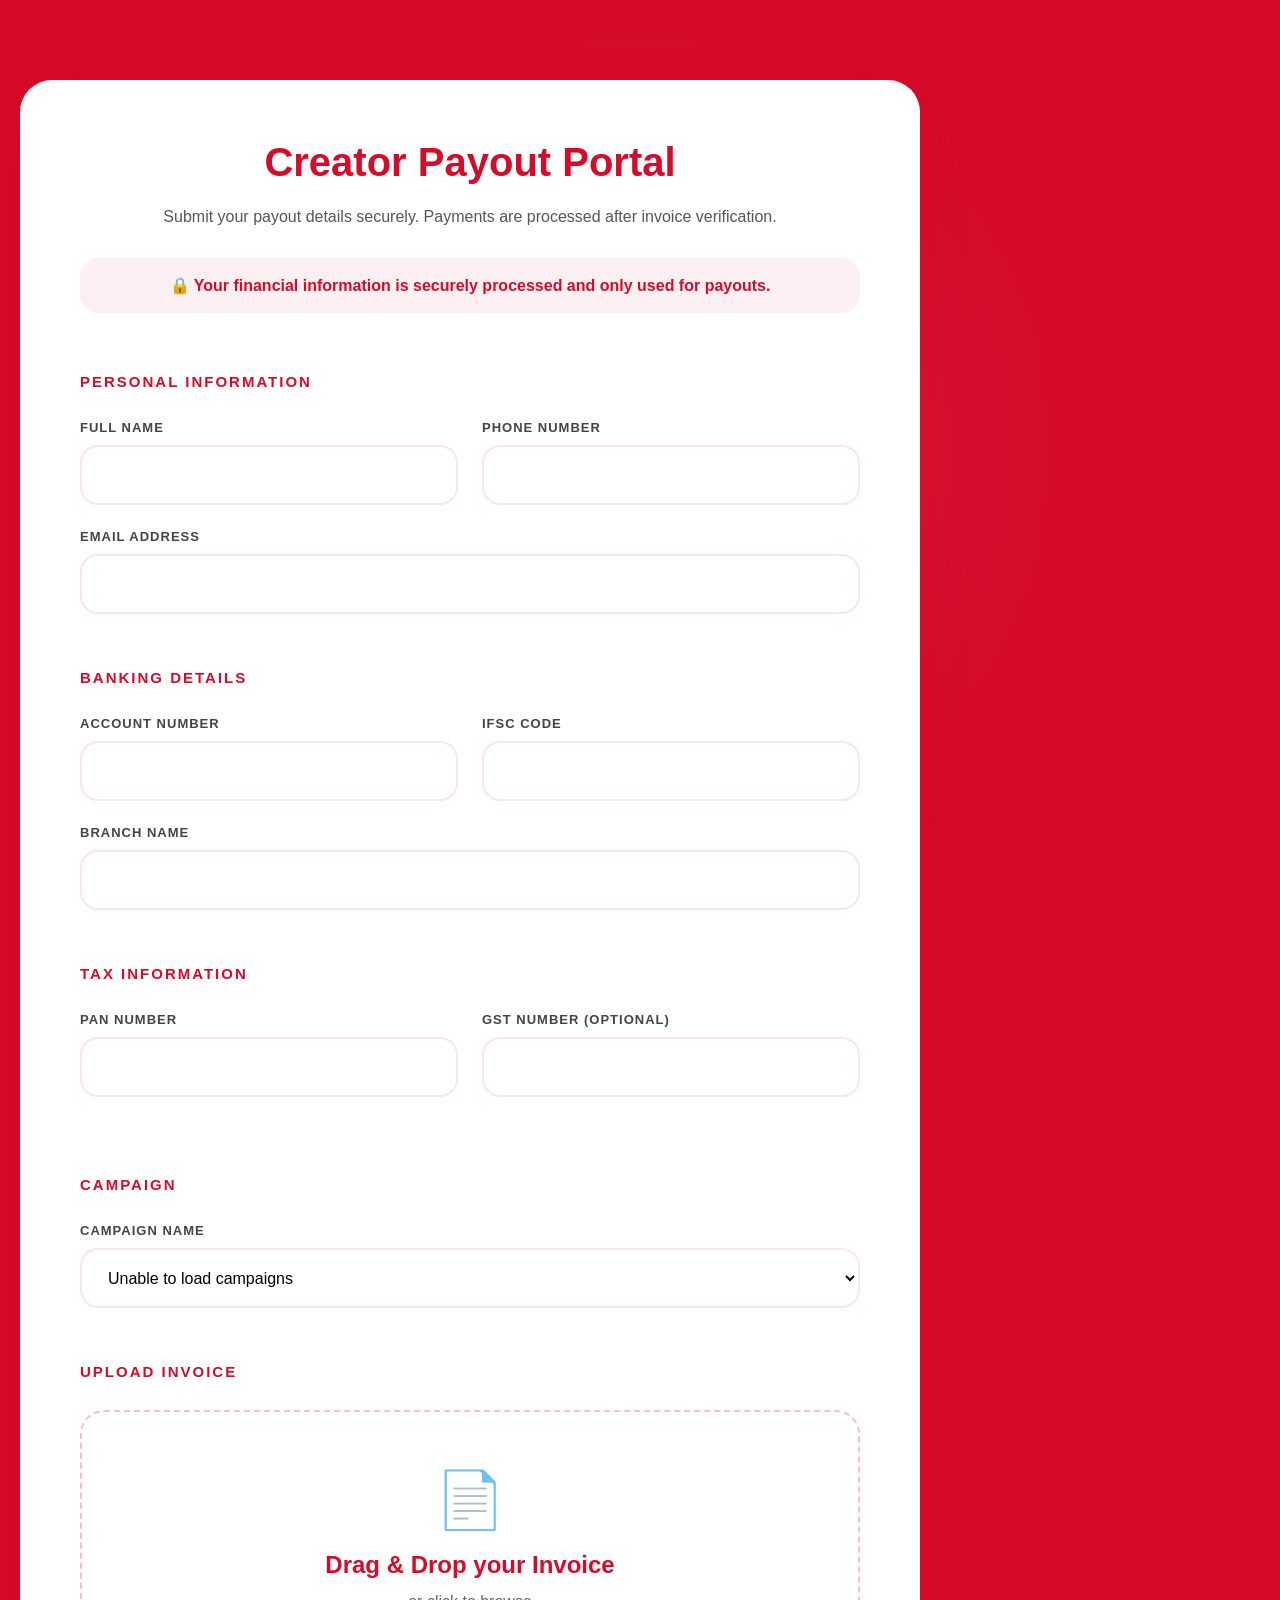
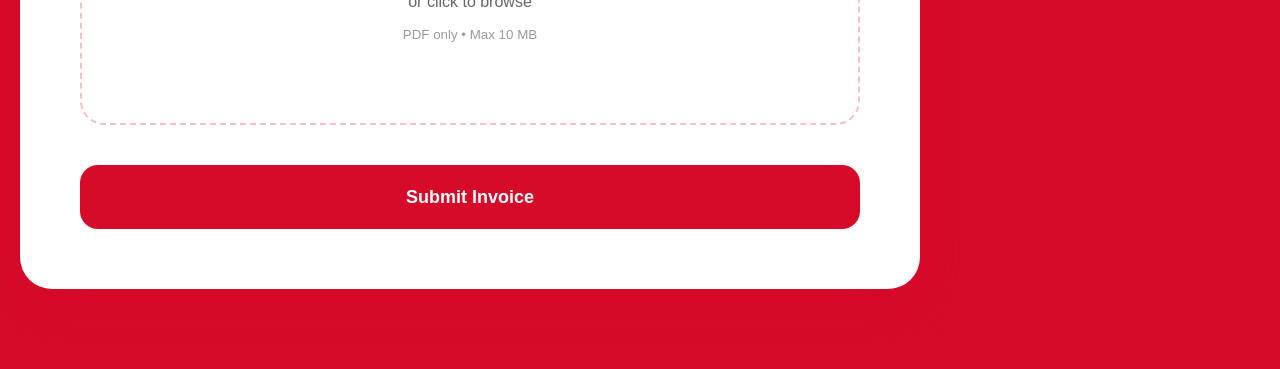
==== index.html @ 98199d37 "Update index.html" ====
<!DOCTYPE html>
<html lang="en">
<head>

<!-- Google tag (gtag.js) -->
<script async src="https://www.googletagmanager.com/gtag/js?id=G-RPT6CRWZQ0"></script>
<script>
  window.dataLayer = window.dataLayer || [];
  function gtag(){dataLayer.push(arguments);}
  gtag('js', new Date());

  gtag('config', 'G-RPT6CRWZQ0');
</script>
  
<meta charset="UTF-8">
<meta name="viewport" content="width=device-width, initial-scale=1.0">

<title>Speed Dial Club</title>

<link rel="icon" type="image/x-icon" href="favicon.ico">

<link rel="stylesheet" href="css/global.css">
<link rel="stylesheet" href="css/layout.css">
<link rel="stylesheet" href="css/menu.css">
<link rel="stylesheet" href="css/routes.css">
<link rel="stylesheet" href="css/ipl.css">
<link rel="stylesheet" href="css/creator-payout.css">
<link rel="stylesheet" href="css/thank-you.css">

</head>

<body>

<button class="menu-btn" onclick="toggleMenu()">
<span></span>
<span></span>
<span></span>
</button>

<div class="container">

<img src="assets/logos/SDC Logo.png" class="logo">

<div>
<span class="text" id="text"></span>
<span class="cursor"></span>
</div>

</div>

<!-- IPL Hidden Page -->

<div class="page" data-route="ipl-tickets">

<img src="assets/logos/SDC Logo.png" class="ipl-logo">

<div class="ipl-title">
</div>

<a
  href="https://luma.com/event/evt-CJSnsv3YNAJ9x4G"
  class="luma-checkout--button"
  data-luma-action="checkout"
  data-luma-event-id="evt-CJSnsv3YNAJ9x4G"
>
  Click here to Confirm your Tickets
</a>

<script id="luma-checkout" src="https://embed.lu.ma/checkout-button.js"></script>

</div>

 <div class="page" data-route="creator-payout-portal">

    <div class="payout-card">

        <header class="page-header">

            <h1>Creator Payout Portal</h1>

            <p>
                Submit your payout details securely. Payments are processed after invoice verification.
            </p>

            <div class="security-banner">
                🔒 Your financial information is securely processed and only used for payouts.
            </div>

        </header>

        <form id="creatorPayoutForm">

            <!-- PERSONAL -->

            <section class="form-section">

                <h2>Personal Information</h2>

                <div class="grid two-column">

                    <div class="input-group">
                        <label for="fullName">Full Name</label>
                        <input id="fullName" type="text" autocomplete="name" required>
                    </div>

                    <div class="input-group">
                        <label for="phone">Phone Number</label>
                        <input id="phone" type="tel" autocomplete="tel" required>
                    </div>

                </div>

                <div class="input-group">

                    <label for="email">Email Address</label>

                    <input
                        id="email"
                        type="email"
                        autocomplete="email"
                        required>

                </div>

            </section>

            <!-- BANK -->

            <section class="form-section">

                <h2>Banking Details</h2>

                <div class="grid two-column">

                    <div class="input-group">
                        <label for="accountNumber">Account Number</label>
                        <input id="accountNumber" type="text" required>
                    </div>

                    <div class="input-group">
                        <label for="ifsc">IFSC Code</label>
                        <input id="ifsc" type="text" required>
                    </div>

                </div>

                <div class="input-group">

                    <label for="branch">Branch Name</label>

                    <input
                        id="branch"
                        type="text"
                        required>

                </div>

            </section>

            <!-- TAX -->

            <section class="form-section">

                <h2>Tax Information</h2>

                <div class="grid two-column">

                    <div class="input-group">
                        <label for="pan">PAN Number</label>
                        <input id="pan" type="text" required>
                    </div>

                    <div class="input-group">
                        <label for="gst">GST Number (Optional)</label>
                        <input id="gst" type="text">
                    </div>

                </div>

            </section>

            <!-- CAMPAIGN -->

            <section class="form-section">

                <h2>Campaign</h2>

                <div class="input-group">

                    <label for="campaign">Campaign Name</label>

                    <select id="campaign" required>

                        <option value="">
                            Loading Campaigns...
                        </option>

                    </select>

                </div>

            </section>

            <!-- INVOICE -->

            <section class="form-section">

                <h2>Upload Invoice</h2>

                <label class="upload-box" for="invoice">

                    <div class="upload-content">

                        <div class="upload-icon">📄</div>

                        <h3>Drag & Drop your Invoice</h3>

                        <p>or click to browse</p>

                        <small>PDF only • Max 10 MB</small>

                        <div
                            id="selectedFile"
                            class="selected-file">
                        </div>

                    </div>

                    <input
                        id="invoice"
                        type="file"
                        accept="application/pdf"
                        hidden>

                </label>

            </section>

            <button
                id="submitBtn"
                type="submit">

                Submit Invoice

            </button>

        </form>

    </div>

</div>

<div class="page" data-route="thank-you">

    <section class="thank-you-page">

        <div id="confetti-container"></div>

        <div class="thank-you-card">

            <div class="success-icon">
                ✓
            </div>

            <h1>
                Thank you for submitting your details!
            </h1>

            <p>
                Your invoice will be processed within
                <strong>10–15 days</strong>,
                unless communicated otherwise.
            </p>

            <a href="https://www.speedialclub.in/" class="thank-you-btn">
                Back to Home
            </a>

        </div>

    </section>

</div>

<div class="footer">
© 2026 Speed Dial Club
</div>

<div class="contact-panel" id="contactPanel">

<div class="contact-header"></div>

<img src="assets/logos/SDC Logo.png" class="contact-logo">

<div class="contact-links">

<a href="https://www.instagram.com/speedialclub" target="_blank">
<img src="assets/icons/instagram.png" class="icon">
Speed Dial Club
</a>

<a href="mailto:contact@speedialclub.in">
<img src="assets/icons/email.png" class="icon">
contact@speedialclub.in
</a>

<a href="tel:+917899497320">
<img src="assets/icons/phone.png" class="icon">
+91 7899497320
</a>

</div>

</div>

<div class="menu-overlay" id="menuOverlay" onclick="toggleMenu()"></div>
<script src="api/config.js"></script>
<script src="api/service.js"></script>

<script src="js/typing.js"></script>
<script src="js/menu.js"></script>
<script src="js/router.js"></script>
<script src="js/ipl.js"></script>
<script src="js/creator-payout.js"></script>
<script src="js/thank-you.js"></script>
<script src="js/app.js"></script>

  
</body>
</html>
---- css/global.css ----
*{
margin:0;
padding:0;
box-sizing:border-box;
}

body{
min-height:100dvh;
display:flex;
justify-content:center;
align-items:center;
background:#D60B2A;
font-family:-apple-system,BlinkMacSystemFont,"SF Pro Display",Helvetica,Arial,sans-serif;
color:white;
overflow:hidden;
}

/* glow */

body::before{
content:"";
position:absolute;
width:700px;
height:700px;
background:radial-gradient(circle, rgba(255,255,255,0.18), transparent 65%);
filter:blur(120px);
animation:glowMove 8s ease-in-out infinite alternate;
}

@keyframes glowMove{
0%{
transform:translate(-150px,-80px);
}

100%{
transform:translate(150px,80px);
}

}
---- css/layout.css ----
.container{
position:relative;
text-align:center;
z-index:2;
max-width:600px;
margin:auto;
}

.logo{
width:clamp(225px,40vw,280px);
height:auto;
display:block;
margin:0 auto 40px auto;
}

.footer{
position:absolute;
bottom:30px;
width:100%;
text-align:center;
font-size:12px;
color:rgba(255,255,255,0.8);
letter-spacing:0.05em;
z-index:2;
}

.text{
font-size:clamp(34px,7vw,60px);
font-weight:600;
letter-spacing:-0.02em;
text-shadow:0 0 20px rgba(255,255,255,0.3);
white-space:nowrap;
}

.cursor{
display:inline-block;
width:4px;
height:clamp(34px,7vw,60px);
background:white;
margin-left:6px;
animation:blink 1.2s infinite;
vertical-align:bottom;
}

@keyframes blink{

0%,50%,100%{
opacity:1;
}

25%,75%{
opacity:0;
}

}
---- css/menu.css ----
.menu-btn{
position:absolute;
top:20px;
left:20px;
width:28px;
height:22px;
display:flex;
flex-direction:column;
justify-content:space-between;
background:none;
border:none;
cursor:pointer;
z-index:20;
}

.menu-btn span{
display:block;
height:3px;
background:white;
border-radius:2px;
transition:.3s;
}

.menu-btn.active span:nth-child(1){
transform:translateY(9px) rotate(45deg);
}

.menu-btn.active span:nth-child(2){
opacity:0;
}

.menu-btn.active span:nth-child(3){
transform:translateY(-9px) rotate(-45deg);
}

.menu-overlay{
position:fixed;
top:0;
left:0;
width:100%;
height:100%;
background:rgba(0,0,0,.35);
backdrop-filter:blur(6px);
opacity:0;
pointer-events:none;
transition:.35s;
z-index:8;
}

.menu-overlay.open{
opacity:1;
pointer-events:auto;
}

.contact-panel{
position:fixed;
top:0;
left:-100%;
width:85%;
max-width:420px;
height:100%;
background:#D60B2A;
padding:40px 30px;
transition:left .35s ease;
z-index:10;
display:flex;
flex-direction:column;
}

.contact-panel.open{
left:0;
}

.contact-header{
margin-bottom:40px;
}

.contact-logo{
width:200px;
align-self:center;
margin-bottom:60px;
}

.contact-links{
display:flex;
flex-direction:column;
gap:28px;
font-size:18px;
}

.contact-links a{
display:flex;
align-items:center;
gap:12px;
color:white;
text-decoration:none;
}

.icon{
width:22px;
height:22px;
object-fit:contain;
}
---- css/routes.css ----
.page{
display:none;
position:absolute;
top:0;
left:0;
width:100%;
min-height:100dvh;
padding:100px 20px 60px;
flex-direction:column;
align-items:center;
overflow-y:auto;
z-index:3;
}

.page.active{
display:flex;
}
---- css/ipl.css ----
.ipl-logo{
width:clamp(200px,35vw,260px);
margin-bottom:40px;
}

.ipl-title{
font-size:clamp(34px,6vw,54px);
font-weight:600;
letter-spacing:-0.03em;
margin-bottom:40px;
text-align:center;
}

.iframe-wrapper{
width:100%;
max-width:720px;
border-radius:20px;
overflow:hidden;
box-shadow:0 20px 60px rgba(0,0,0,.25);
background:white;
}

.iframe-wrapper iframe{
width:100%;
height:720px;
border:none;
background:white;
}
---- css/creator-payout.css ----
/* ==========================================================
   CREATOR PAYOUT PORTAL
========================================================== */

.page[data-route="creator-payout-portal"]{
    width:100%;
    min-height:100vh;
    display:flex;
    justify-content:center;
    align-items:flex-start;
    padding:80px 20px;
    box-sizing:border-box;
}

/* ==========================================================
   CARD
========================================================== */

.payout-card{

    width:100%;
    max-width:900px;

    background:#ffffff;

    border-radius:32px;

    padding:60px;

    box-sizing:border-box;

    box-shadow:
        0 20px 60px rgba(214,11,42,.10),
        0 8px 25px rgba(214,11,42,.08);

}

/* ==========================================================
   HEADER
========================================================== */

.page-header{

    text-align:center;

    margin-bottom:60px;

}

.page-header h1{

    margin:0;

    color:#D60B2A;

    font-family:Inter,sans-serif;

    font-size:40px;

    font-weight:700;

}

.page-header p{

    margin-top:18px;

    color:#555;

    line-height:1.7;

    font-size:16px;

}

.security-banner{

    margin-top:28px;

    padding:18px 22px;

    border-radius:18px;

    background:rgba(214,11,42,.06);

    color:#D60B2A;

    font-weight:600;

}

/* ==========================================================
   SECTION
========================================================== */

.form-section{

    margin-bottom:55px;

}

.form-section:last-of-type{

    margin-bottom:40px;

}

.form-section h2{

    margin-bottom:30px;

    color:#D60B2A;

    font-size:15px;

    text-transform:uppercase;

    letter-spacing:2px;

    font-weight:700;

}

/* ==========================================================
   GRID
========================================================== */

.grid{

    display:grid;

    gap:24px;

}

.two-column{

    grid-template-columns:1fr 1fr;

}

/* ==========================================================
   INPUT GROUP
========================================================== */

.input-group{

    display:flex;

    flex-direction:column;

    margin-bottom:24px;

}

.input-group label{

    margin-bottom:10px;

    color:#444;

    font-size:13px;

    font-weight:600;

    letter-spacing:1px;

    text-transform:uppercase;

}

/* ==========================================================
   INPUTS
========================================================== */

.input-group input,
.input-group select{

    height:60px;

    padding:0 22px;

    border-radius:18px;

    border:2px solid rgba(214,11,42,.10);

    background:#fff;

    font-size:16px;

    font-family:Inter,sans-serif;

    transition:.25s ease;

    outline:none;

    box-sizing:border-box;

}

.input-group input:hover,
.input-group select:hover{

    border-color:rgba(214,11,42,.30);

}

.input-group input:focus,
.input-group select:focus{

    border-color:#D60B2A;

    box-shadow:0 0 0 5px rgba(214,11,42,.10);

    transform:translateY(-2px);

}

/* ==========================================================
   SELECT
========================================================== */

select{

    cursor:pointer;

}

/* ==========================================================
   UPLOAD
========================================================== */

.upload-box{

    display:block;

    cursor:pointer;

    border:2px dashed rgba(214,11,42,.25);

    border-radius:24px;

    transition:.25s ease;

}

.upload-box:hover{

    border-color:#D60B2A;

    transform:translateY(-3px);

}

.upload-content{

    padding:55px 35px;

    text-align:center;

}

.upload-icon{

    font-size:56px;

    margin-bottom:18px;

}

.upload-content h3{

    margin:0;

    color:#D60B2A;

    font-size:24px;

}

.upload-content p{

    margin:14px 0;

    color:#666;

}

.upload-content small{

    color:#999;

}

.selected-file{

    margin-top:25px;

    font-weight:600;

    color:#D60B2A;

}

/* ==========================================================
   BUTTON
========================================================== */

#submitBtn{

    width:100%;

    height:64px;

    border:none;

    border-radius:18px;

    background:#D60B2A;

    color:#fff;

    font-size:18px;

    font-weight:700;

    font-family:Inter,sans-serif;

    cursor:pointer;

    transition:.25s ease;

}

#submitBtn:hover{

    transform:translateY(-3px);

    box-shadow:
        0 15px 35px rgba(214,11,42,.28);

}

#submitBtn:active{

    transform:scale(.98);

}

/* ==========================================================
   RESPONSIVE
========================================================== */

@media(max-width:768px){

.payout-card{

    padding:35px 25px;

    border-radius:24px;

}

.page-header h1{

    font-size:30px;

}

.two-column{

    grid-template-columns:1fr;

}

.upload-content{

    padding:40px 20px;

}

}
---- css/thank-you.css ----
/* ===========================
   Thank You Page
=========================== */

.thank-you-page{

    min-height:100vh;

    display:flex;
    align-items:center;
    justify-content:center;

    padding:80px 24px;

    position:relative;
    overflow:hidden;

    background:#f7f8fb;

}

.thank-you-card{

    width:100%;
    max-width:620px;

    background:#ffffff;

    border-radius:28px;

    padding:60px 48px;

    text-align:center;

    box-shadow:
        0 20px 60px rgba(0,0,0,.08);

    animation:fadeUp .7s ease;

    position:relative;
    z-index:2;

}

.success-icon{

    width:90px;
    height:90px;

    margin:0 auto 28px;

    border-radius:50%;

    background:#16a34a;

    color:#fff;

    display:flex;
    align-items:center;
    justify-content:center;

    font-size:42px;
    font-weight:700;

    animation:pop .55s ease;

}

.thank-you-card h1{

    font-size:2.2rem;

    margin-bottom:18px;

    color:#111827;

    line-height:1.25;

}

.thank-you-card p{

    font-size:1.05rem;

    color:#6b7280;

    line-height:1.8;

    margin-bottom:36px;

}

.thank-you-btn{

    display:inline-flex;

    align-items:center;
    justify-content:center;

    padding:15px 36px;

    border-radius:999px;

    background:#D60B2A;

    color:#fff;

    text-decoration:none;

    font-weight:600;

    transition:.25s;

}

.thank-you-btn:hover{

    background:#b70924;

    transform:translateY(-2px);

}

#confetti-container{

    position:absolute;

    inset:0;

    pointer-events:none;

    overflow:hidden;

}

.confetti{

    position:absolute;

    width:10px;
    height:16px;

    opacity:.9;

    animation:confettiFall linear forwards;

}

@keyframes fadeUp{

    from{

        opacity:0;
        transform:translateY(30px);

    }

    to{

        opacity:1;
        transform:translateY(0);

    }

}

@keyframes pop{

    0%{

        transform:scale(.3);

    }

    70%{

        transform:scale(1.12);

    }

    100%{

        transform:scale(1);

    }

}

@keyframes confettiFall{

    from{

        transform:translateY(-120px) rotate(0deg);

        opacity:1;

    }

    to{

        transform:translateY(110vh) rotate(720deg);

        opacity:0;

    }

}

@media(max-width:768px){

    .thank-you-card{

        padding:42px 28px;

    }

    .thank-you-card h1{

        font-size:1.8rem;

    }

    .success-icon{

        width:72px;
        height:72px;

        font-size:34px;

    }

}
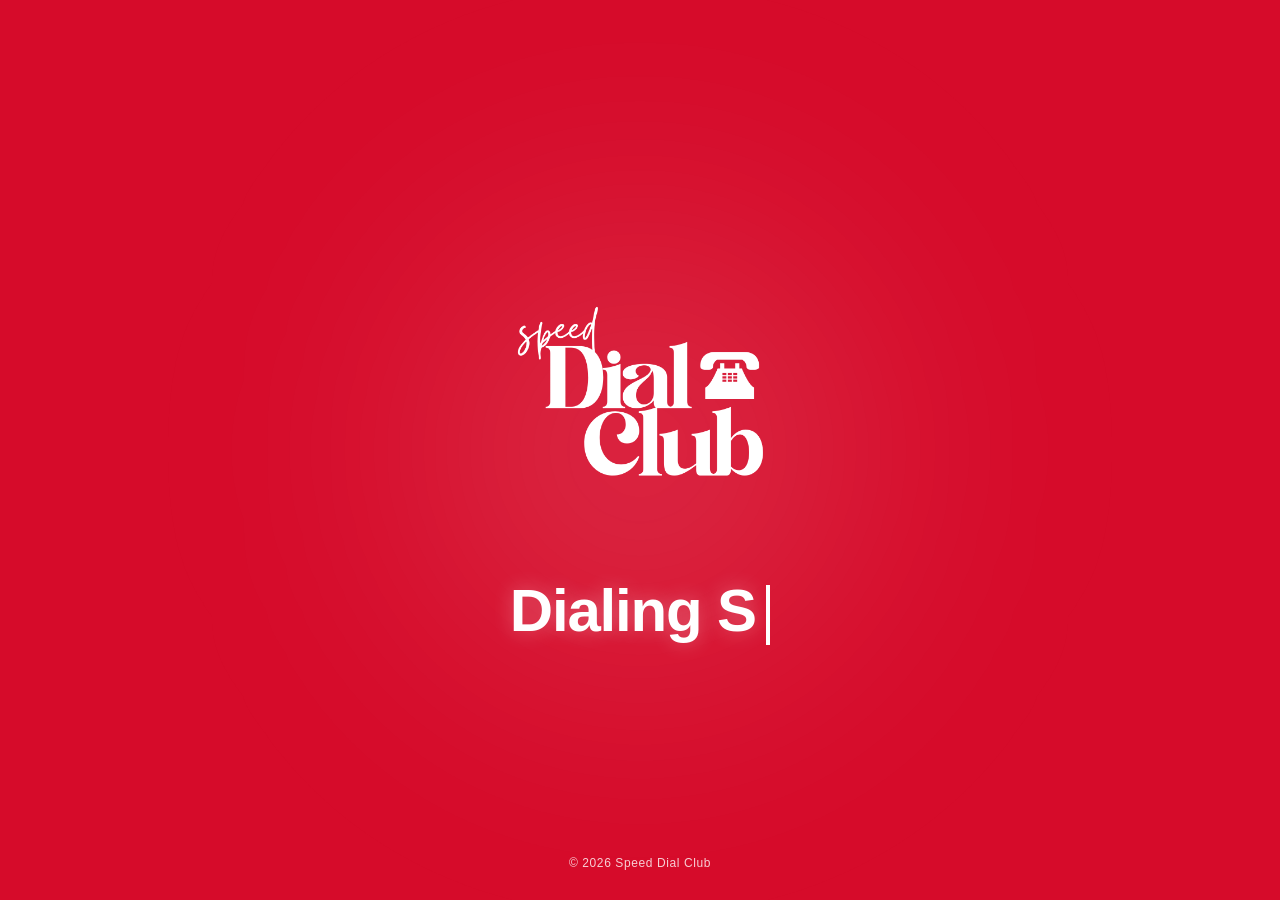
==== commit 0c79f59d: "Update index.html" ====
--- a/index.html
+++ b/index.html
@@ -69,219 +69,7 @@
 <script id="luma-checkout" src="https://embed.lu.ma/checkout-button.js"></script>
 
 </div>
-
- <div class="page" data-route="creator-payout-portal">
-
-    <div class="payout-card">
-
-        <header class="page-header">
-
-            <h1>Creator Payout Portal</h1>
-
-            <p>
-                Submit your payout details securely. Payments are processed after invoice verification.
-            </p>
-
-            <div class="security-banner">
-                🔒 Your financial information is securely processed and only used for payouts.
-            </div>
-
-        </header>
-
-        <form id="creatorPayoutForm">
-
-            <!-- PERSONAL -->
-
-            <section class="form-section">
-
-                <h2>Personal Information</h2>
-
-                <div class="grid two-column">
-
-                    <div class="input-group">
-                        <label for="fullName">Full Name</label>
-                        <input id="fullName" type="text" autocomplete="name" required>
-                    </div>
-
-                    <div class="input-group">
-                        <label for="phone">Phone Number</label>
-                        <input id="phone" type="tel" autocomplete="tel" required>
-                    </div>
-
-                </div>
-
-                <div class="input-group">
-
-                    <label for="email">Email Address</label>
-
-                    <input
-                        id="email"
-                        type="email"
-                        autocomplete="email"
-                        required>
-
-                </div>
-
-            </section>
-
-            <!-- BANK -->
-
-            <section class="form-section">
-
-                <h2>Banking Details</h2>
-
-                <div class="grid two-column">
-
-                    <div class="input-group">
-                        <label for="accountNumber">Account Number</label>
-                        <input id="accountNumber" type="text" required>
-                    </div>
-
-                    <div class="input-group">
-                        <label for="ifsc">IFSC Code</label>
-                        <input id="ifsc" type="text" required>
-                    </div>
-
-                </div>
-
-                <div class="input-group">
-
-                    <label for="branch">Branch Name</label>
-
-                    <input
-                        id="branch"
-                        type="text"
-                        required>
-
-                </div>
-
-            </section>
-
-            <!-- TAX -->
-
-            <section class="form-section">
-
-                <h2>Tax Information</h2>
-
-                <div class="grid two-column">
-
-                    <div class="input-group">
-                        <label for="pan">PAN Number</label>
-                        <input id="pan" type="text" required>
-                    </div>
-
-                    <div class="input-group">
-                        <label for="gst">GST Number (Optional)</label>
-                        <input id="gst" type="text">
-                    </div>
-
-                </div>
-
-            </section>
-
-            <!-- CAMPAIGN -->
-
-            <section class="form-section">
-
-                <h2>Campaign</h2>
-
-                <div class="input-group">
-
-                    <label for="campaign">Campaign Name</label>
-
-                    <select id="campaign" required>
-
-                        <option value="">
-                            Loading Campaigns...
-                        </option>
-
-                    </select>
-
-                </div>
-
-            </section>
-
-            <!-- INVOICE -->
-
-            <section class="form-section">
-
-                <h2>Upload Invoice</h2>
-
-                <label class="upload-box" for="invoice">
-
-                    <div class="upload-content">
-
-                        <div class="upload-icon">📄</div>
-
-                        <h3>Drag & Drop your Invoice</h3>
-
-                        <p>or click to browse</p>
-
-                        <small>PDF only • Max 10 MB</small>
-
-                        <div
-                            id="selectedFile"
-                            class="selected-file">
-                        </div>
-
-                    </div>
-
-                    <input
-                        id="invoice"
-                        type="file"
-                        accept="application/pdf"
-                        hidden>
-
-                </label>
-
-            </section>
-
-            <button
-                id="submitBtn"
-                type="submit">
-
-                Submit Invoice
-
-            </button>
-
-        </form>
-
-    </div>
-
-</div>
-
-<div class="page" data-route="thank-you">
-
-    <section class="thank-you-page">
-
-        <div id="confetti-container"></div>
-
-        <div class="thank-you-card">
-
-            <div class="success-icon">
-                ✓
-            </div>
-
-            <h1>
-                Thank you for submitting your details!
-            </h1>
-
-            <p>
-                Your invoice will be processed within
-                <strong>10–15 days</strong>,
-                unless communicated otherwise.
-            </p>
-
-            <a href="https://www.speedialclub.in/" class="thank-you-btn">
-                Back to Home
-            </a>
-
-        </div>
-
-    </section>
-
-</div>
-
+ 
 <div class="footer">
 © 2026 Speed Dial Club
 </div>
--- a/css/creator-payout.css
+++ b/css/creator-payout.css
@@ -380,3 +380,24 @@
 }
 
 }
+
+
+.input-group{
+    position:relative;
+}
+
+.input-error{
+    border:1px solid #dc2626 !important;
+}
+
+.error-message{
+    display:none;
+    margin-top:6px;
+    font-size:.85rem;
+    color:#dc2626;
+    font-weight:500;
+}
+
+.error-message.show{
+    display:block;
+}
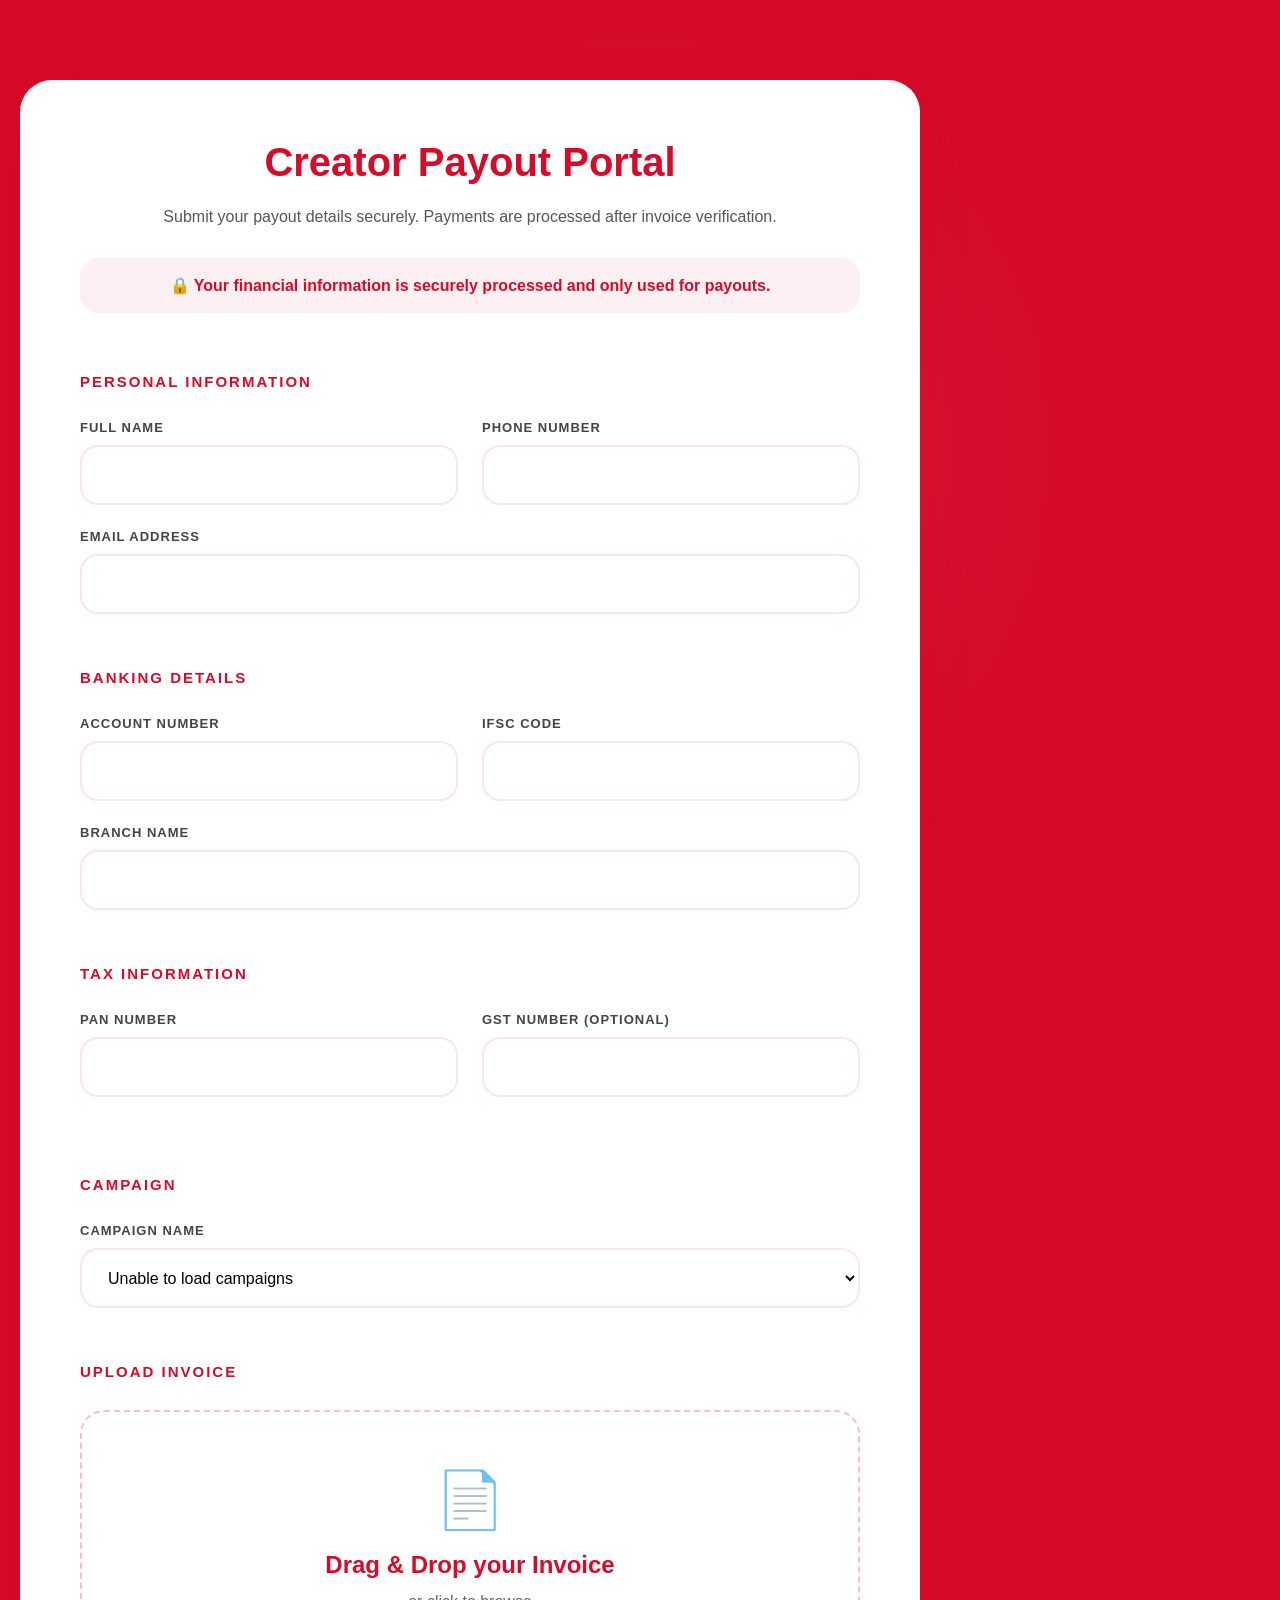
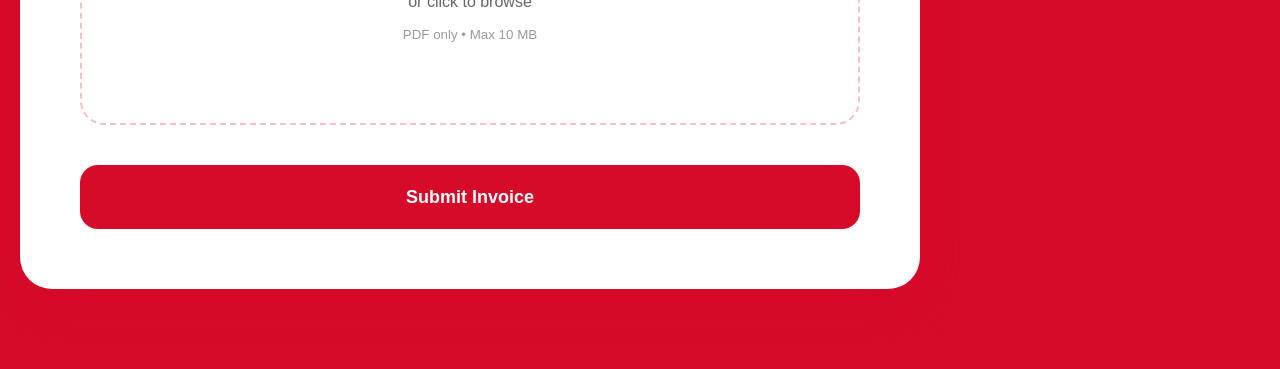
==== commit cffb5d7f: "Update index.html" ====
--- a/index.html
+++ b/index.html
@@ -69,6 +69,229 @@
 <script id="luma-checkout" src="https://embed.lu.ma/checkout-button.js"></script>
 
 </div>
+
+  <div class="page" data-route="creator-payout-portal">
+
+    <div class="payout-card">
+
+        <header class="page-header">
+
+            <h1>Creator Payout Portal</h1>
+
+            <p>
+                Submit your payout details securely. Payments are processed after invoice verification.
+            </p>
+
+            <div class="security-banner">
+                🔒 Your financial information is securely processed and only used for payouts.
+            </div>
+
+        </header>
+
+        <form id="creatorPayoutForm">
+
+            <!-- PERSONAL -->
+
+            <section class="form-section">
+
+                <h2>Personal Information</h2>
+
+                <div class="grid two-column">
+
+                    <div class="input-group">
+                        <label for="fullName">Full Name</label>
+                        <input id="fullName" type="text" autocomplete="name" required>
+                      <div class="error-message"></div>
+                    </div>
+
+                    <div class="input-group">
+                        <label for="phone">Phone Number</label>
+                        <input id="phone" type="tel" autocomplete="tel" required>
+                      <div class="error-message"></div>
+                    </div>
+
+                </div>
+
+                <div class="input-group">
+
+                    <label for="email">Email Address</label>
+
+                    <input
+                        id="email"
+                        type="email"
+                        autocomplete="email"
+                        required>
+                  <div class="error-message"></div>
+
+                </div>
+
+            </section>
+
+            <!-- BANK -->
+
+            <section class="form-section">
+
+                <h2>Banking Details</h2>
+
+                <div class="grid two-column">
+
+                    <div class="input-group">
+                        <label for="accountNumber">Account Number</label>
+                        <input id="accountNumber" type="text" required>
+                      <div class="error-message"></div>
+                    </div>
+
+                    <div class="input-group">
+                        <label for="ifsc">IFSC Code</label>
+                        <input id="ifsc" type="text" required>
+                      <div class="error-message"></div>
+                    </div>
+
+                </div>
+
+                <div class="input-group">
+
+                    <label for="branch">Branch Name</label>
+
+                    <input
+                        id="branch"
+                        type="text"
+                        required>
+                  <div class="error-message"></div>
+
+                </div>
+
+            </section>
+
+            <!-- TAX -->
+
+            <section class="form-section">
+
+                <h2>Tax Information</h2>
+
+                <div class="grid two-column">
+
+                    <div class="input-group">
+                        <label for="pan">PAN Number</label>
+                        <input id="pan" type="text" required>
+                      <div class="error-message"></div>
+                    </div>
+
+                    <div class="input-group">
+                        <label for="gst">GST Number (Optional)</label>
+                        <input id="gst" type="text">
+                      <div class="error-message"></div>
+                    </div>
+
+                </div>
+
+            </section>
+
+            <!-- CAMPAIGN -->
+
+            <section class="form-section">
+
+                <h2>Campaign</h2>
+
+                <div class="input-group">
+
+                    <label for="campaign">Campaign Name</label>
+
+                    <select id="campaign" required>
+
+                        <option value="">
+                            Loading Campaigns...
+                        </option>
+
+                    </select>
+                  <div class="error-message"></div>
+
+                </div>
+
+            </section>
+
+            <!-- INVOICE -->
+
+            <section class="form-section">
+
+                <h2>Upload Invoice</h2>
+
+                <label class="upload-box" for="invoice">
+
+                    <div class="upload-content">
+
+                        <div class="upload-icon">📄</div>
+
+                        <h3>Drag & Drop your Invoice</h3>
+
+                        <p>or click to browse</p>
+
+                        <small>PDF only • Max 10 MB</small>
+
+                        <div
+                            id="selectedFile"
+                            class="selected-file">
+                        </div>
+                      
+
+                    </div>
+
+                    <input
+                        id="invoice"
+                        type="file"
+                        accept="application/pdf"
+                        hidden>
+                  <div class="error-message"></div>
+
+                </label>
+
+            </section>
+
+            <button
+                id="submitBtn"
+                type="submit">
+
+                Submit Invoice
+
+            </button>
+
+        </form>
+
+    </div>
+
+</div>
+
+<div class="page" data-route="thank-you">
+
+    <section class="thank-you-page">
+
+        <div id="confetti-container"></div>
+
+        <div class="thank-you-card">
+
+            <div class="success-icon">
+                ✓
+            </div>
+
+            <h1>
+                Thank you for submitting your details!
+            </h1>
+
+            <p>
+                Your invoice will be processed within
+                <strong>10–15 days</strong>,
+                unless communicated otherwise.
+            </p>
+
+            <a href="https://www.speedialclub.in/" class="thank-you-btn">
+                Back to Home
+            </a>
+
+        </div>
+
+    </section>
+
+</div>
  
 <div class="footer">
 © 2026 Speed Dial Club
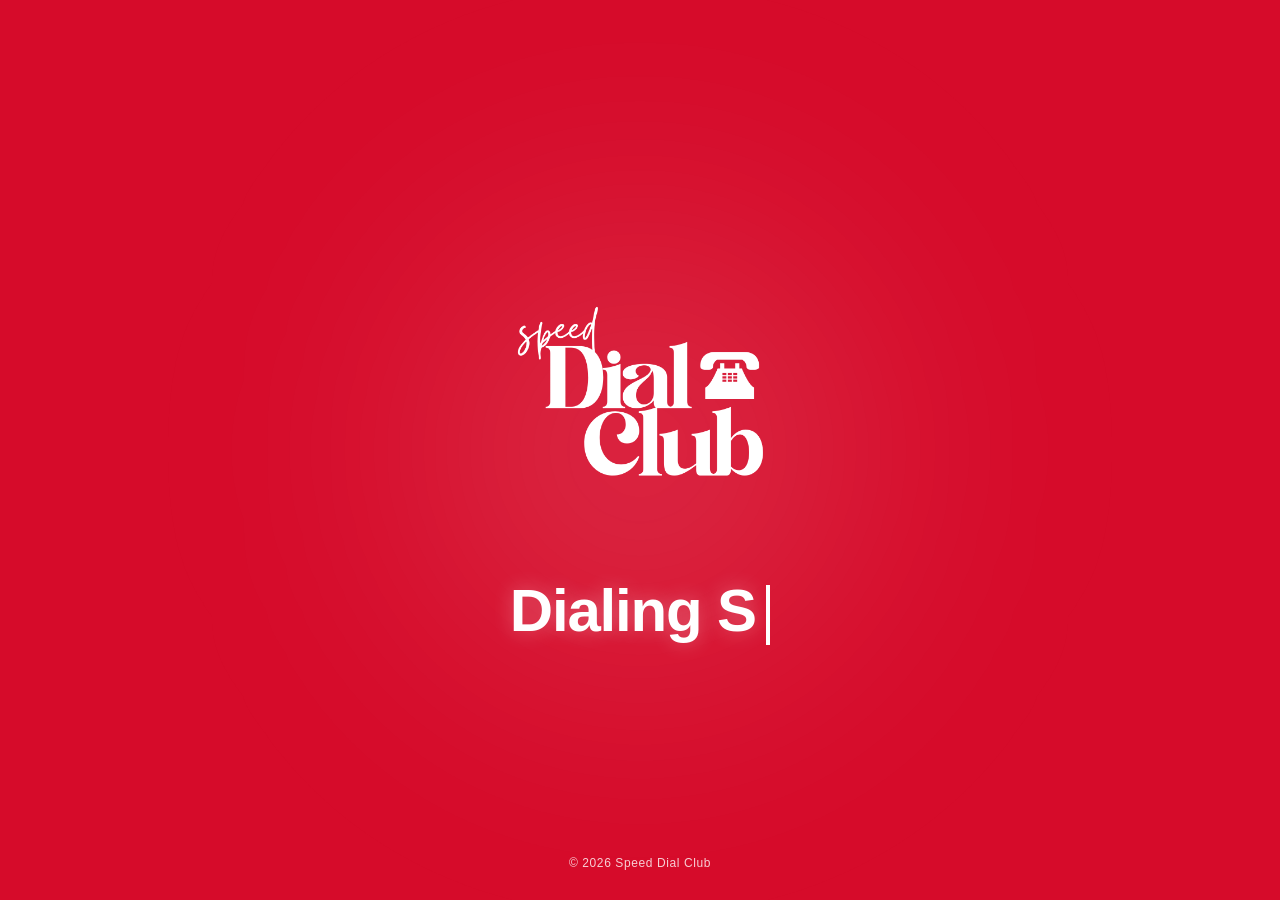
==== commit e90712dd: "Update index.html" ====
--- a/index.html
+++ b/index.html
@@ -1,9 +1,9 @@
 <!DOCTYPE html>
+
 <html lang="en">
 <head>
-
 <!-- Google tag (gtag.js) -->
-<script async src="https://www.googletagmanager.com/gtag/js?id=G-RPT6CRWZQ0"></script>
+<script async="" src="https://www.googletagmanager.com/gtag/js?id=G-RPT6CRWZQ0"></script>
 <script>
   window.dataLayer = window.dataLayer || [];
   function gtag(){dataLayer.push(arguments);}
@@ -11,331 +11,73 @@
 
   gtag('config', 'G-RPT6CRWZQ0');
 </script>
-  
-<meta charset="UTF-8">
-<meta name="viewport" content="width=device-width, initial-scale=1.0">
+<meta charset="utf-8"/>
+<meta content="width=device-width, initial-scale=1.0" name="viewport"/>
+<title>Speed Dial Club</title>
+<link href="favicon.ico" rel="icon" type="image/x-icon"/>
+<link href="css/global.css" rel="stylesheet"/>
+<link href="css/layout.css" rel="stylesheet"/>
+<link href="css/menu.css" rel="stylesheet"/>
+<link href="css/routes.css" rel="stylesheet"/>
+<link href="css/ipl.css" rel="stylesheet"/>
 
-<title>Speed Dial Club</title>
-
-<link rel="icon" type="image/x-icon" href="favicon.ico">
-
-<link rel="stylesheet" href="css/global.css">
-<link rel="stylesheet" href="css/layout.css">
-<link rel="stylesheet" href="css/menu.css">
-<link rel="stylesheet" href="css/routes.css">
-<link rel="stylesheet" href="css/ipl.css">
-<link rel="stylesheet" href="css/creator-payout.css">
-<link rel="stylesheet" href="css/thank-you.css">
 
 </head>
-
 <body>
-
 <button class="menu-btn" onclick="toggleMenu()">
 <span></span>
 <span></span>
 <span></span>
 </button>
-
 <div class="container">
-
-<img src="assets/logos/SDC Logo.png" class="logo">
-
+<img class="logo" src="assets/logos/SDC Logo.png"/>
 <div>
 <span class="text" id="text"></span>
 <span class="cursor"></span>
 </div>
-
+</div>
+<!-- IPL Hidden Page -->
+<div class="page" data-route="ipl-tickets">
+<img class="ipl-logo" src="assets/logos/SDC Logo.png"/>
+<div class="ipl-title">
+</div>
+<a class="luma-checkout--button" data-luma-action="checkout" data-luma-event-id="evt-CJSnsv3YNAJ9x4G" href="https://luma.com/event/evt-CJSnsv3YNAJ9x4G">
+  Click here to Confirm your Tickets
+</a>
+<script id="luma-checkout" src="https://embed.lu.ma/checkout-button.js"></script>
 </div>
 
-<!-- IPL Hidden Page -->
 
-<div class="page" data-route="ipl-tickets">
-
-<img src="assets/logos/SDC Logo.png" class="ipl-logo">
-
-<div class="ipl-title">
-</div>
-
-<a
-  href="https://luma.com/event/evt-CJSnsv3YNAJ9x4G"
-  class="luma-checkout--button"
-  data-luma-action="checkout"
-  data-luma-event-id="evt-CJSnsv3YNAJ9x4G"
->
-  Click here to Confirm your Tickets
-</a>
-
-<script id="luma-checkout" src="https://embed.lu.ma/checkout-button.js"></script>
-
-</div>
-
-  <div class="page" data-route="creator-payout-portal">
-
-    <div class="payout-card">
-
-        <header class="page-header">
-
-            <h1>Creator Payout Portal</h1>
-
-            <p>
-                Submit your payout details securely. Payments are processed after invoice verification.
-            </p>
-
-            <div class="security-banner">
-                🔒 Your financial information is securely processed and only used for payouts.
-            </div>
-
-        </header>
-
-        <form id="creatorPayoutForm">
-
-            <!-- PERSONAL -->
-
-            <section class="form-section">
-
-                <h2>Personal Information</h2>
-
-                <div class="grid two-column">
-
-                    <div class="input-group">
-                        <label for="fullName">Full Name</label>
-                        <input id="fullName" type="text" autocomplete="name" required>
-                      <div class="error-message"></div>
-                    </div>
-
-                    <div class="input-group">
-                        <label for="phone">Phone Number</label>
-                        <input id="phone" type="tel" autocomplete="tel" required>
-                      <div class="error-message"></div>
-                    </div>
-
-                </div>
-
-                <div class="input-group">
-
-                    <label for="email">Email Address</label>
-
-                    <input
-                        id="email"
-                        type="email"
-                        autocomplete="email"
-                        required>
-                  <div class="error-message"></div>
-
-                </div>
-
-            </section>
-
-            <!-- BANK -->
-
-            <section class="form-section">
-
-                <h2>Banking Details</h2>
-
-                <div class="grid two-column">
-
-                    <div class="input-group">
-                        <label for="accountNumber">Account Number</label>
-                        <input id="accountNumber" type="text" required>
-                      <div class="error-message"></div>
-                    </div>
-
-                    <div class="input-group">
-                        <label for="ifsc">IFSC Code</label>
-                        <input id="ifsc" type="text" required>
-                      <div class="error-message"></div>
-                    </div>
-
-                </div>
-
-                <div class="input-group">
-
-                    <label for="branch">Branch Name</label>
-
-                    <input
-                        id="branch"
-                        type="text"
-                        required>
-                  <div class="error-message"></div>
-
-                </div>
-
-            </section>
-
-            <!-- TAX -->
-
-            <section class="form-section">
-
-                <h2>Tax Information</h2>
-
-                <div class="grid two-column">
-
-                    <div class="input-group">
-                        <label for="pan">PAN Number</label>
-                        <input id="pan" type="text" required>
-                      <div class="error-message"></div>
-                    </div>
-
-                    <div class="input-group">
-                        <label for="gst">GST Number (Optional)</label>
-                        <input id="gst" type="text">
-                      <div class="error-message"></div>
-                    </div>
-
-                </div>
-
-            </section>
-
-            <!-- CAMPAIGN -->
-
-            <section class="form-section">
-
-                <h2>Campaign</h2>
-
-                <div class="input-group">
-
-                    <label for="campaign">Campaign Name</label>
-
-                    <select id="campaign" required>
-
-                        <option value="">
-                            Loading Campaigns...
-                        </option>
-
-                    </select>
-                  <div class="error-message"></div>
-
-                </div>
-
-            </section>
-
-            <!-- INVOICE -->
-
-            <section class="form-section">
-
-                <h2>Upload Invoice</h2>
-
-                <label class="upload-box" for="invoice">
-
-                    <div class="upload-content">
-
-                        <div class="upload-icon">📄</div>
-
-                        <h3>Drag & Drop your Invoice</h3>
-
-                        <p>or click to browse</p>
-
-                        <small>PDF only • Max 10 MB</small>
-
-                        <div
-                            id="selectedFile"
-                            class="selected-file">
-                        </div>
-                      
-
-                    </div>
-
-                    <input
-                        id="invoice"
-                        type="file"
-                        accept="application/pdf"
-                        hidden>
-                  <div class="error-message"></div>
-
-                </label>
-
-            </section>
-
-            <button
-                id="submitBtn"
-                type="submit">
-
-                Submit Invoice
-
-            </button>
-
-        </form>
-
-    </div>
-
-</div>
-
-<div class="page" data-route="thank-you">
-
-    <section class="thank-you-page">
-
-        <div id="confetti-container"></div>
-
-        <div class="thank-you-card">
-
-            <div class="success-icon">
-                ✓
-            </div>
-
-            <h1>
-                Thank you for submitting your details!
-            </h1>
-
-            <p>
-                Your invoice will be processed within
-                <strong>10–15 days</strong>,
-                unless communicated otherwise.
-            </p>
-
-            <a href="https://www.speedialclub.in/" class="thank-you-btn">
-                Back to Home
-            </a>
-
-        </div>
-
-    </section>
-
-</div>
- 
 <div class="footer">
 © 2026 Speed Dial Club
 </div>
-
 <div class="contact-panel" id="contactPanel">
-
 <div class="contact-header"></div>
-
-<img src="assets/logos/SDC Logo.png" class="contact-logo">
-
+<img class="contact-logo" src="assets/logos/SDC Logo.png"/>
 <div class="contact-links">
-
 <a href="https://www.instagram.com/speedialclub" target="_blank">
-<img src="assets/icons/instagram.png" class="icon">
+<img class="icon" src="assets/icons/instagram.png"/>
 Speed Dial Club
 </a>
-
 <a href="mailto:contact@speedialclub.in">
-<img src="assets/icons/email.png" class="icon">
+<img class="icon" src="assets/icons/email.png"/>
 contact@speedialclub.in
 </a>
-
 <a href="tel:+917899497320">
-<img src="assets/icons/phone.png" class="icon">
+<img class="icon" src="assets/icons/phone.png"/>
 +91 7899497320
 </a>
-
 </div>
-
 </div>
-
 <div class="menu-overlay" id="menuOverlay" onclick="toggleMenu()"></div>
 <script src="api/config.js"></script>
 <script src="api/service.js"></script>
-
 <script src="js/typing.js"></script>
 <script src="js/menu.js"></script>
 <script src="js/router.js"></script>
 <script src="js/ipl.js"></script>
-<script src="js/creator-payout.js"></script>
-<script src="js/thank-you.js"></script>
+
+
 <script src="js/app.js"></script>
-
-  
 </body>
 </html>
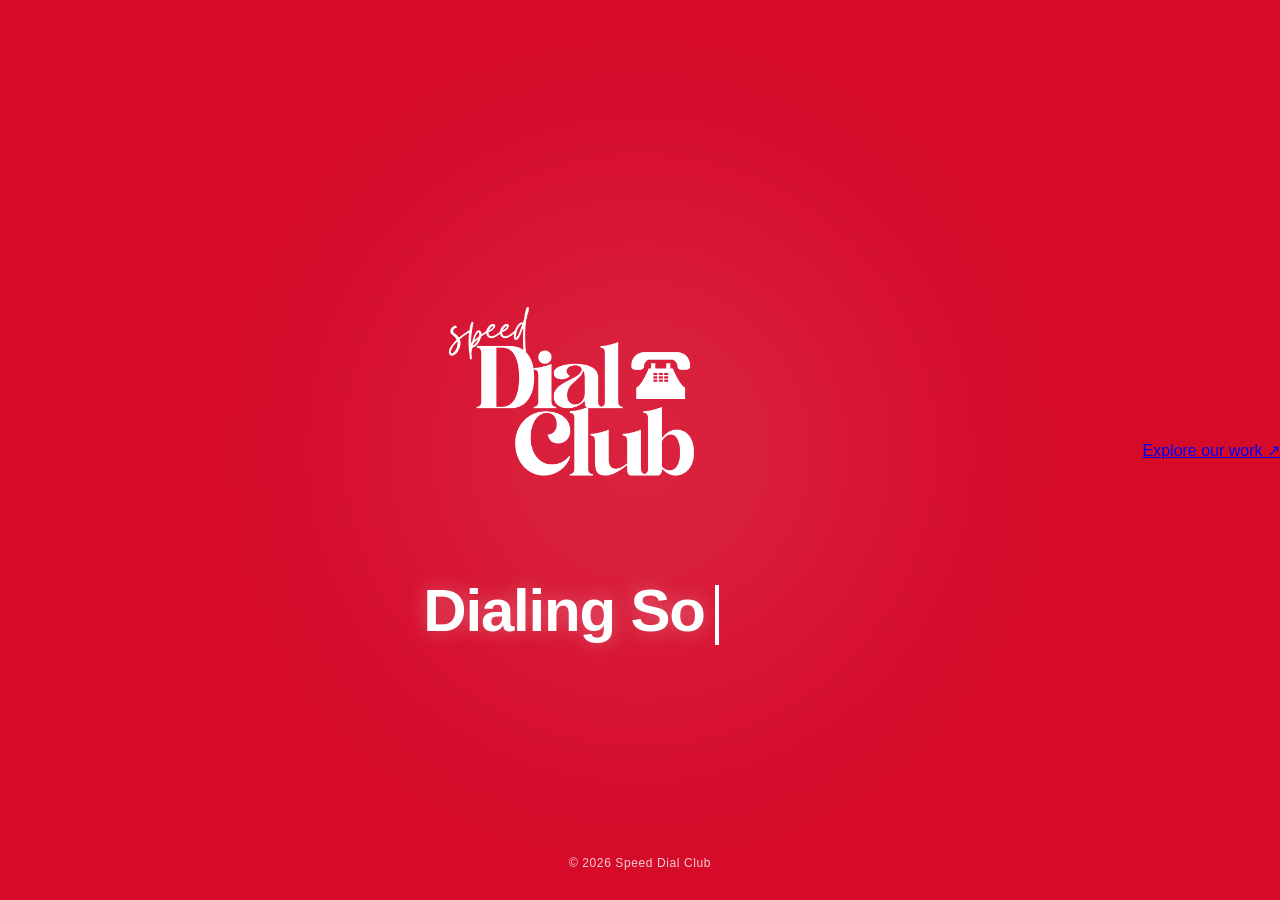
==== commit cac24249: "Update index.html" ====
--- a/index.html
+++ b/index.html
@@ -36,6 +36,9 @@
 <span class="cursor"></span>
 </div>
 </div>
+  <a href="portfolio.html" class="portfolio-link">
+  Explore our work ↗
+</a>
 <!-- IPL Hidden Page -->
 <div class="page" data-route="ipl-tickets">
 <img class="ipl-logo" src="assets/logos/SDC Logo.png"/>
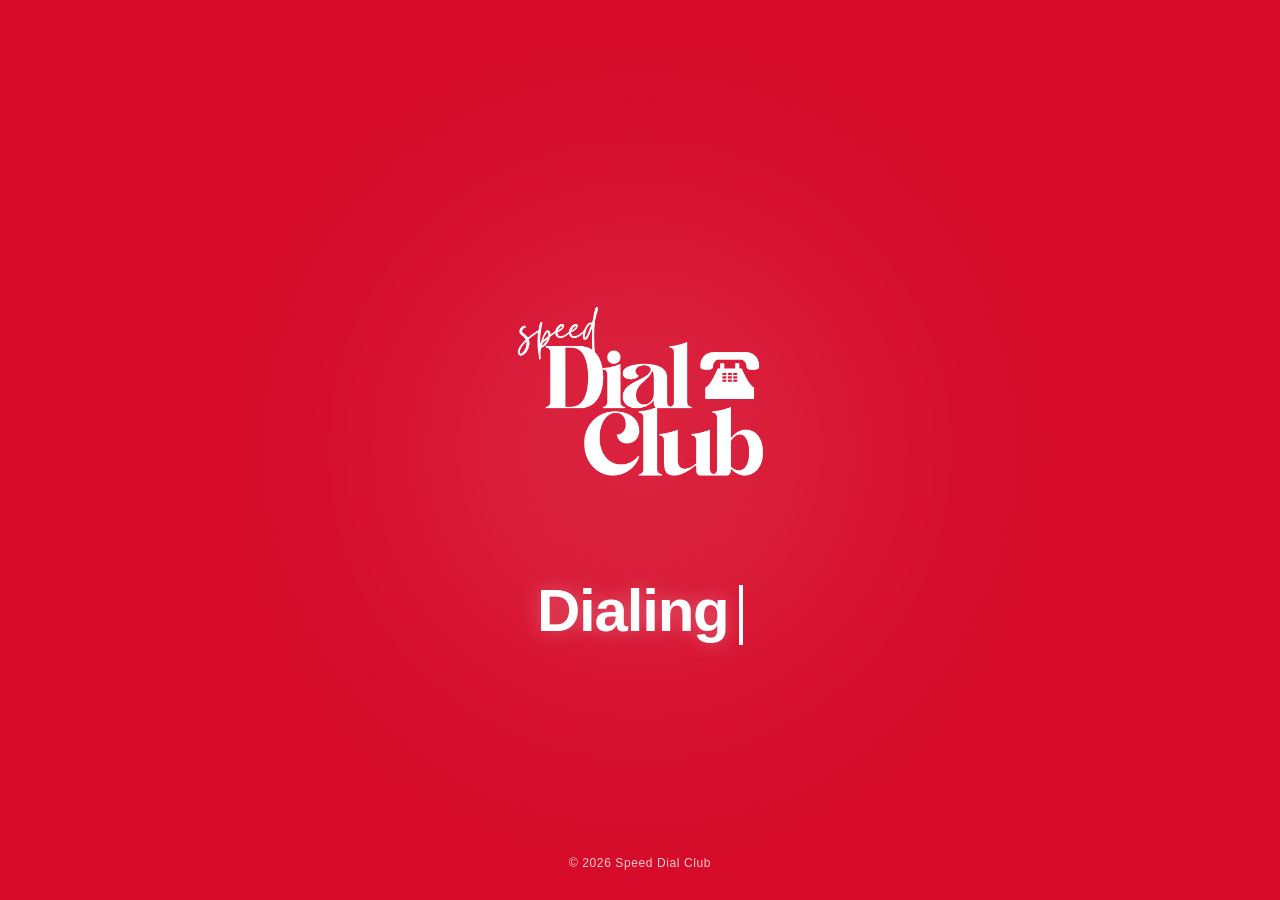
==== commit 2dd23f51: "Update index.html" ====
--- a/index.html
+++ b/index.html
@@ -36,9 +36,6 @@
 <span class="cursor"></span>
 </div>
 </div>
-  <a href="portfolio.html" class="portfolio-link">
-  Explore our work ↗
-</a>
 <!-- IPL Hidden Page -->
 <div class="page" data-route="ipl-tickets">
 <img class="ipl-logo" src="assets/logos/SDC Logo.png"/>
--- a/css/global.css
+++ b/css/global.css
@@ -37,3 +37,20 @@
 }
 
 }
+.portfolio-link {
+  display: inline-block;
+  margin-top: 26px;
+  color: white;
+  text-decoration: none;
+  border: 1px solid rgba(255, 255, 255, .75);
+  border-radius: 999px;
+  padding: 12px 19px;
+  font-size: 14px;
+  font-weight: 600;
+  transition: background .2s, color .2s;
+}
+
+.portfolio-link:hover {
+  background: white;
+  color: #D60B2A;
+}
